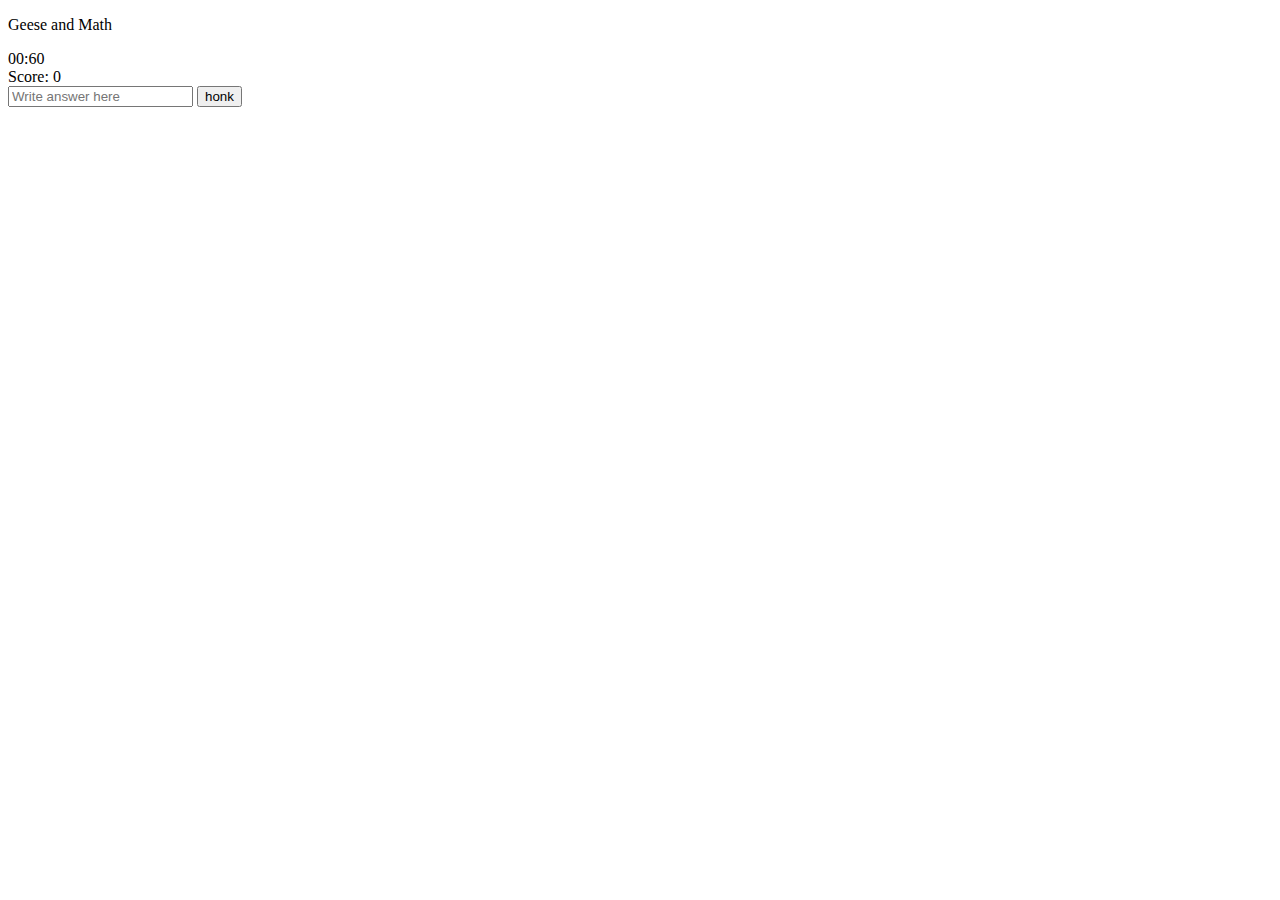
==== index.html @ 7309df68 "Update 20:00" ====
<!DOCTYPE html>
<html lang="ru">
<head>
  <title>Geese and Math</title>
  <meta charset="utf-8">
  <link rel="preconnect" href="https://fonts.googleapis.com">
  <link rel="preconnect" href="https://fonts.gstatic.com" crossorigin>
  <link href="https://fonts.googleapis.com/css2?family=Montserrat:wght@300;500;700&family=Orelega+One&display=swap" rel="stylesheet">
  <link rel="stylesheet" href="3004.css">
</head>
<body>

<div class="header-div">
    <p class="header">Geese and Math</p>
</div>

<div class="holder">   
  <div id="timer-holder" class="timer">00:60</div>
  <div id="task" class="task"></div>
  <div id="feedback" class="feedback"></div>
  <div id="score-holder" class="score">Score: 0</div>
  <input type="text" id="input" placeholder="Write answer here">
  <button id="button" class="button">honk</button>
  <div class="filter"></div>
</div>
<script src="3004.js"></script>
</body>
</html>
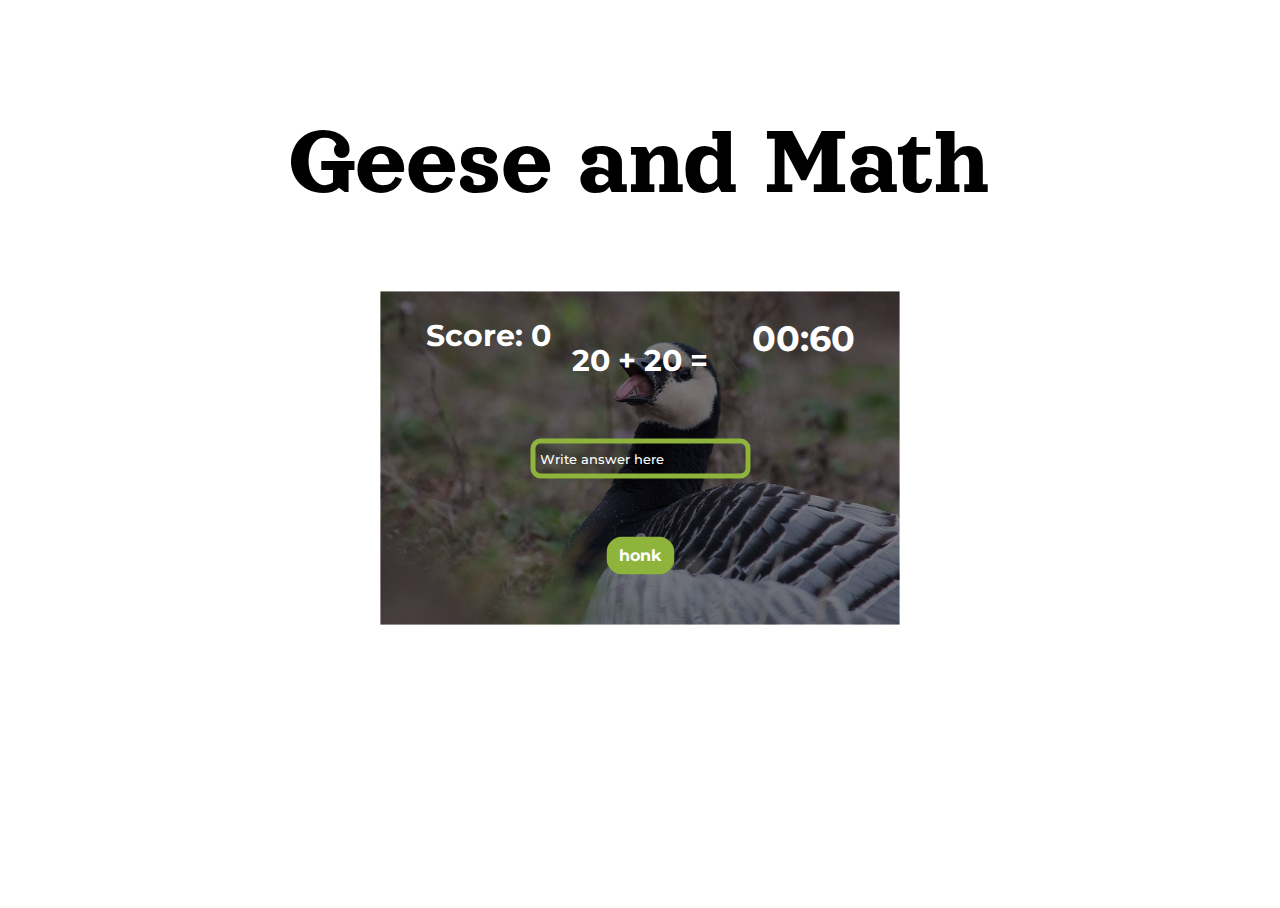
==== commit 79a4f89c: "Update 20:03" ====
--- a/index.html
+++ b/index.html
@@ -6,7 +6,7 @@
   <link rel="preconnect" href="https://fonts.googleapis.com">
   <link rel="preconnect" href="https://fonts.gstatic.com" crossorigin>
   <link href="https://fonts.googleapis.com/css2?family=Montserrat:wght@300;500;700&family=Orelega+One&display=swap" rel="stylesheet">
-  <link rel="stylesheet" href="3004.css">
+  <link rel="stylesheet" href="index.css">
 </head>
 <body>
 
@@ -23,6 +23,6 @@
   <button id="button" class="button">honk</button>
   <div class="filter"></div>
 </div>
-<script src="3004.js"></script>
+<script src="index.js"></script>
 </body>
 </html>--- a/index.css
+++ b/index.css
@@ -0,0 +1,128 @@
+body {
+    font-family: 'Inconsolata', monospace;
+    position: relative;
+    height: 100%;
+}
+
+html {
+    height: 100%;
+}
+
+.header-div
+{
+    display: flex;
+    flex-direction: row;
+    justify-content: center;
+}
+.header
+{
+    font-size: 100px;
+    font-family: 'Orelega One', cursive;
+}
+.filter
+{
+    opacity: 50%;
+    background-color: black;
+    width: 519px;
+    height: 333px;
+    position: absolute;
+    top: 0px;
+    left: 0px;
+    z-index: -1;
+}
+.holder {
+    text-align: center;
+    position: absolute;
+    background-image: url('img/geese-d.jpg');
+    background-position: center center;
+    background-repeat: no-repeat;
+    background-size: cover;
+    width: 519px;
+    height: 333px;
+    top: 50%;
+    left: 50%;
+    transform: translate(-50%, -50%);
+    display: flex;
+    flex-direction: column;
+    align-items: center;
+    justify-content: space-evenly;
+    
+}
+
+.timer {
+    font-size: 35px;
+    position: absolute;
+    top: 25px;
+    right: 45px;
+    color: #fff;
+    font-family: 'Montserrat', sans-serif;
+    font-weight: 700;
+}
+
+.task {
+    font-size: 30px;
+    font-weight: bold;
+    color: #fff;
+    font-family: 'Montserrat', sans-serif;
+    margin-bottom: 10px;
+}
+
+.score {
+    position: absolute;
+    top: 25px;
+    left: 45px;
+    font-size: 30px;
+    color: #fff;
+    font-family: 'Montserrat', sans-serif;
+    font-weight: 700;
+}
+
+.button {
+    margin-top: 8px;
+}
+
+input {
+    border: 0;
+    padding: 5px;
+    border-radius: 3px;
+    outline: none;
+    font-family: 'Montserrat', sans-serif;
+    font-weight: 500;
+    color: rgb(255, 255, 255);
+    width: 200px;
+    height: 20px;
+    background-color: rgba(142, 180, 60, 0);
+    border: 5px solid rgb(142, 180, 60);
+    border-radius: 10px;
+    
+}
+::placeholder {
+    color: #fff;
+  }
+
+button {
+    display: inline-block;
+    font-family: 'Montserrat', sans-serif;
+    color: #fff;
+    text-align: center;
+    vertical-align: middle;
+    user-select: none;
+    background-color: rgb(142, 180, 60);
+    border: 1px solid transparent;
+    padding: .375rem .75rem;
+    font-size: 16px;
+    line-height: 1.5;
+    border-radius: 16px;
+    outline: none;
+    cursor: pointer;
+    font-weight: 700;
+}
+
+.feedback {
+    position: absolute;
+    left: 50%;
+    transform: translateX(-50%);
+    bottom: 100px;
+    font-family: 'Montserrat', sans-serif;
+    font-weight: 700;
+}